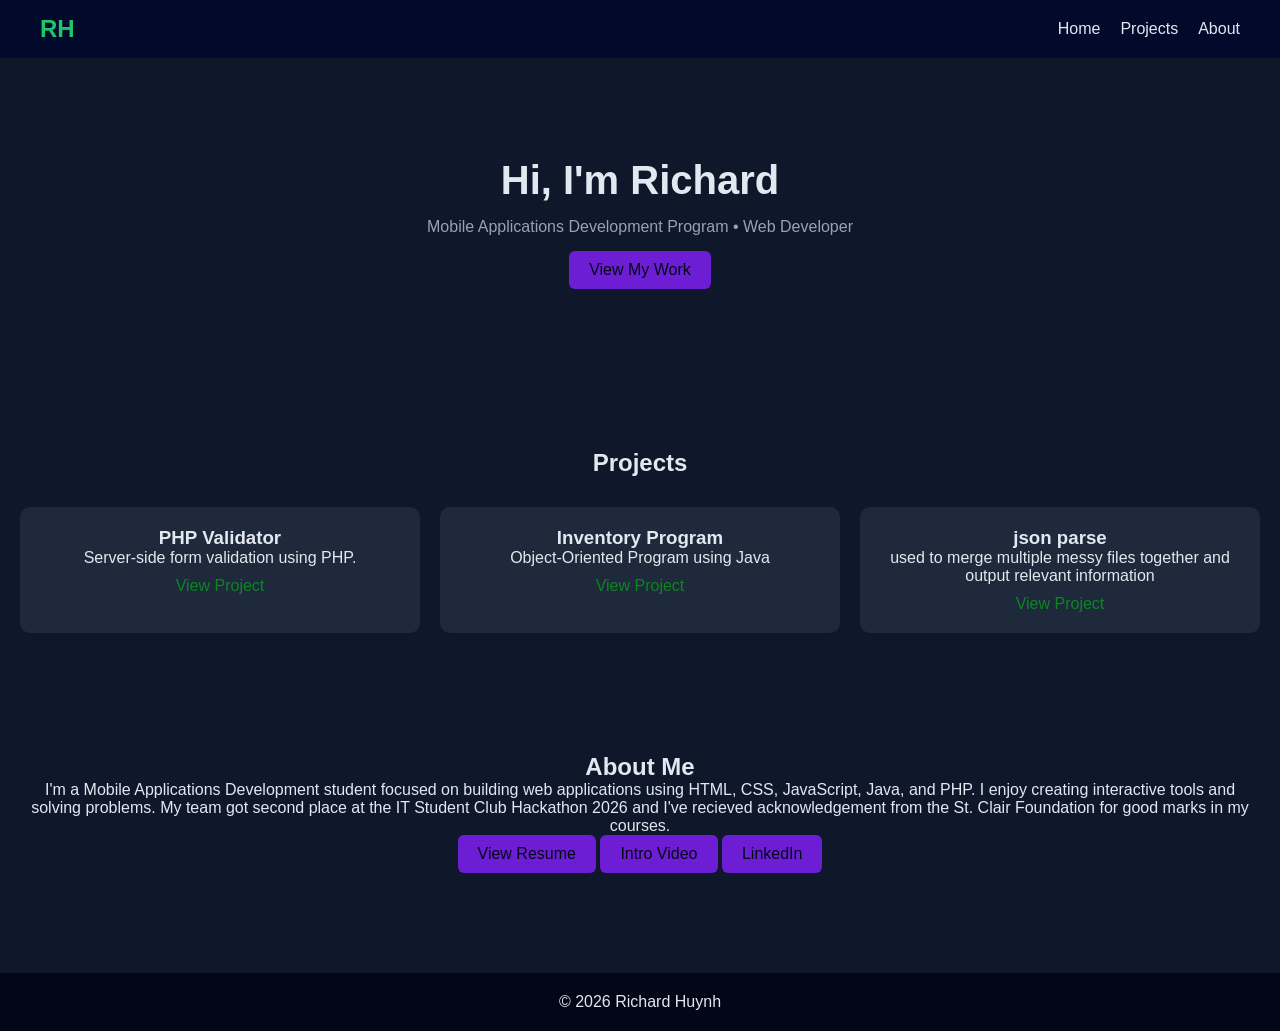
==== index.html @ d8704c8e "Update index.html" ====
<!--Richard Huynh-->
<!DOCTYPE html>
<html lang="en">
<head>
  <meta charset="UTF-8">
  <title>Richard Huynh | Portfolio</title>
  <link rel="stylesheet" href="style.css">
</head>
<body>

<header>
  <nav>
    <h1 class="logo">RH</h1>
    <ul>
      <li><a href="#">Home</a></li>
      <li><a href="#projects">Projects</a></li>
      <li><a href="#about">About</a></li>
    </ul>
  </nav>
</header>

<section class="hero">
  <h2>Hi, I'm Richard</h2>
  <p>Mobile Applications Development Program • Web Developer</p>
  <a href="#projects" class="btn">View My Work</a>
</section>

<section id="projects" class="projects">
  <h2>Projects</h2>

  <div class="project-grid">

  <div class="card">
  <h3>PHP Validator</h3>
  <p>Server-side form validation using PHP.</p>

  <a href="projects/phpValidater.html">View Project</a>
  </div>
    <div class="card">
      <h3>Inventory Program</h3>
      <p>Object-Oriented Program using Java</p>
      <a href="projects/inventoryjava.html">View Project</a>
    </div>

    <div class="card">
      <h3>json parse</h3>
      <p>used to merge multiple messy files together and output relevant information</p>
      <a href="projects/jsonparse.html">View Project</a>
    </div>

  </div>
</section>

<section id="about" class="about">
  <h2>About Me</h2>
  <p>
    I'm a Mobile Applications Development student focused on building web applications using
    HTML, CSS, JavaScript, Java, and PHP. I enjoy creating interactive tools and solving problems. My team got second place at the IT Student Club Hackathon 2026 and I've recieved acknowledgement from the St. Clair Foundation for good marks in my courses.
  </p>
  <div class="about-links">
    <a href="https://stclairconnect-my.sharepoint.com/:b:/g/personal/w0887934_myscc_ca/IQCioqzF12bKQ5uvfFVEzranAdpxf_ohGwmlwppBru58xro?e=8QSymk" target="_blank" class="btn">View Resume</a>
    <a href="https://stclairconnect-my.sharepoint.com/:v:/r/personal/w0887934_myscc_ca/Documents/MIT%20207/Elevator%20Pitch.mov?csf=1&web=1&e=Ng86Lj" target="_blank" class="btn">Intro Video</a>
    <a href="https://www.linkedin.com/in/richard-huynh-41b3a780/" target="_blank" class="btn">LinkedIn</a>
  </div>
</section>

<footer>
  <p>© 2026 Richard Huynh</p>
</footer>

</body>
</html>
---- style.css ----
* {
  margin: 0;
  padding: 0;
  box-sizing: border-box;
  font-family: Arial, sans-serif;
}

body {
  background: #0f172a;
  color: #e2e8f0;
}

/* NAV */
header {
  background: #020a2c;
  padding: 15px 40px;
}

nav {
  display: flex;
  justify-content: space-between;
  align-items: center;
}

.logo {
  color: #1fc56a;
}

nav ul {
  list-style: none;
  display: flex;
  gap: 20px;
}

nav a {
  text-decoration: none;
  color: #e2e8f0;
}

.hero {
  text-align: center;
  padding: 100px 20px;
}

.hero h2 {
  font-size: 2.5rem;
}

.hero p {
  margin: 15px 0;
  color: #94a3b8;
}

.btn {
  display: inline-block;
  padding: 10px 20px;
  background: #6d1ed4;
  color: #020617;
  text-decoration: none;
  border-radius: 6px;
}

.projects {
  padding: 60px 20px;
  text-align: center;
}

.project-grid {
  margin-top: 30px;
  display: grid;
  grid-template-columns: repeat(auto-fit, minmax(250px, 1fr));
  gap: 20px;
}

.card {
  background: #1e293b;
  padding: 20px;
  border-radius: 10px;
  transition: 0.3s;
}

.card:hover {
  transform: translateY(-5px);
}

.card a {
  display: inline-block;
  margin-top: 10px;
  color: #0b8620;
  text-decoration: none;
}

.about {
  padding: 60px 20px;
  text-align: center;
}

footer {
  text-align: center;
  padding: 20px;
  background: #020617;
  margin-top: 40px;
}
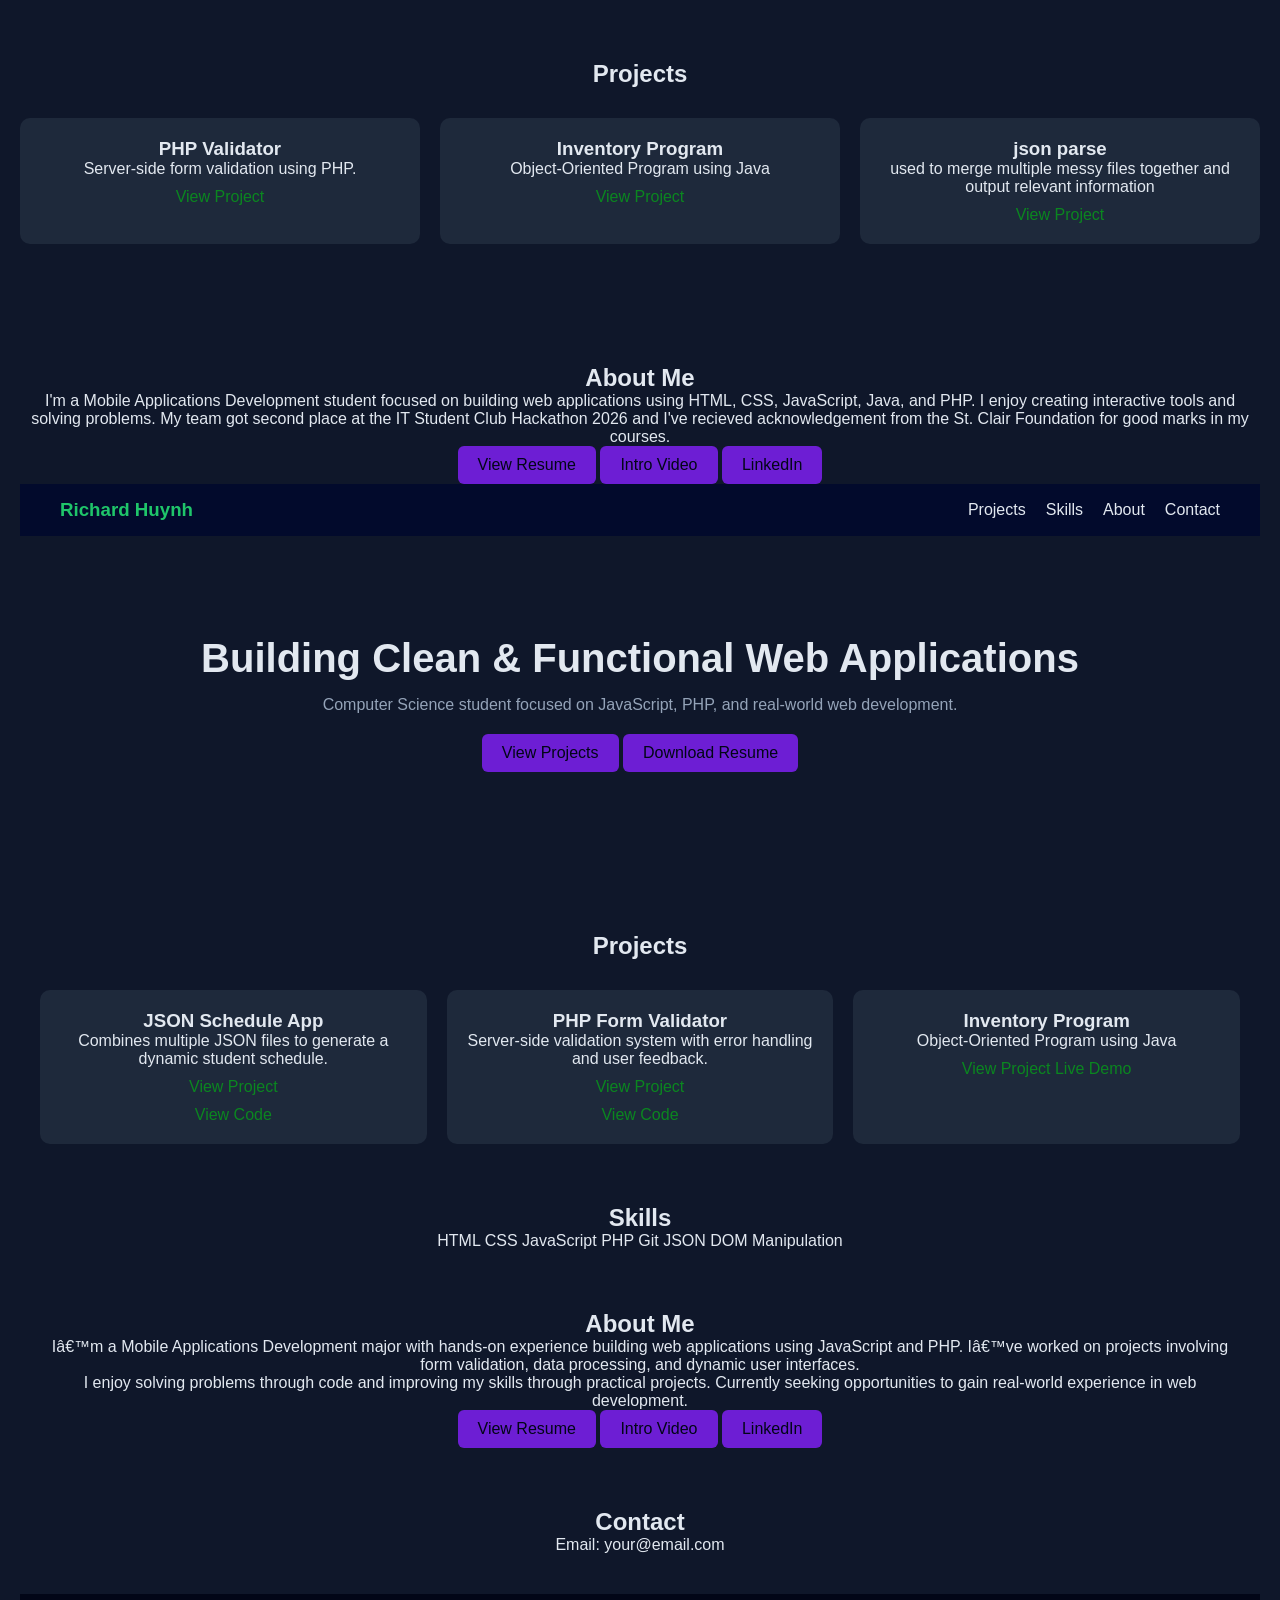
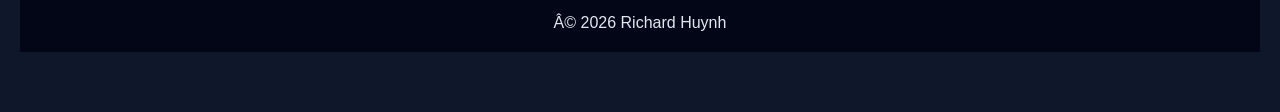
==== commit b298cecb: "Update index.html" ====
--- a/index.html
+++ b/index.html
@@ -1,29 +1,4 @@
 <!--Richard Huynh-->
-<!DOCTYPE html>
-<html lang="en">
-<head>
-  <meta charset="UTF-8">
-  <title>Richard Huynh | Portfolio</title>
-  <link rel="stylesheet" href="style.css">
-</head>
-<body>
-
-<header>
-  <nav>
-    <h1 class="logo">RH</h1>
-    <ul>
-      <li><a href="#">Home</a></li>
-      <li><a href="#projects">Projects</a></li>
-      <li><a href="#about">About</a></li>
-    </ul>
-  </nav>
-</header>
-
-<section class="hero">
-  <h2>Hi, I'm Richard</h2>
-  <p>Mobile Applications Development Program • Web Developer</p>
-  <a href="#projects" class="btn">View My Work</a>
-</section>
 
 <section id="projects" class="projects">
   <h2>Projects</h2>
@@ -34,7 +9,7 @@
   <h3>PHP Validator</h3>
   <p>Server-side form validation using PHP.</p>
 
-  <a href="projects/phpValidater.html">View Project</a>
+  <a href="projects/phpValidator.html">View Project</a>
   </div>
     <div class="card">
       <h3>Inventory Program</h3>
@@ -62,7 +37,112 @@
     <a href="https://stclairconnect-my.sharepoint.com/:v:/r/personal/w0887934_myscc_ca/Documents/MIT%20207/Elevator%20Pitch.mov?csf=1&web=1&e=Ng86Lj" target="_blank" class="btn">Intro Video</a>
     <a href="https://www.linkedin.com/in/richard-huynh-41b3a780/" target="_blank" class="btn">LinkedIn</a>
   </div>
+
+
+</body>
+</html>
+<!DOCTYPE html>
+<html lang="en">
+<head>
+  <meta charset="UTF-8">
+  <title>Richard Huynh | Web Developer</title>
+  <link rel="stylesheet" href="style.css">
+</head>
+<body>
+
+<header>
+  <nav>
+    <h1 class="logo">Richard Huynh</h1>
+    <ul>
+      <li><a href="#projects">Projects</a></li>
+      <li><a href="#skills">Skills</a></li>
+      <li><a href="#about">About</a></li>
+      <li><a href="#contact">Contact</a></li>
+    </ul>
+  </nav>
+</header>
+<section class="hero">
+  <h2>Building Clean & Functional Web Applications</h2>
+  <p>
+    Computer Science student focused on JavaScript, PHP, and real-world web development.
+  </p>
+
+  <div style="margin-top:20px;">
+    <a href="#projects" class="btn">View Projects</a>
+    <a href="resume.pdf" class="btn" target="_blank">Download Resume</a>
+  </div>
 </section>
+
+<section id="projects" class="projects">
+  <h2>Projects</h2>
+
+  <div class="project-grid">
+    <div class="card">
+      <h3>JSON Schedule App</h3>
+      <p>Combines multiple JSON files to generate a dynamic student schedule.</p>
+
+      <a href="projects/json-parser.html">View Project</a><br>
+      <a href="https://github.com/richardhuynhprog/richardhuynhprog.github.io" target="_blank">View Code</a>
+    </div>
+
+    <div class="card">
+      <h3>PHP Form Validator</h3>
+      <p>Server-side validation system with error handling and user feedback.</p>
+
+      <a href="projects/phpvalidator.html">View Project</a><br>
+      <a href="https://github.com/richardhuynhprog/richardhuynhprog.github.io" target="_blank">View Code</a>
+    </div>
+    <div class="card">
+      <h3>Inventory Program</h3>
+      <p>Object-Oriented Program using Java</p>
+      <a href="projects/inventoryjava.html">View Project</a>
+      <a href="https://w26aav.scweb.ca/yatzy/yatzyIndex.php" target="_blank">Live Demo</a>
+    </div>
+
+  </div>
+</section>
+
+
+<section id="skills" class="skills">
+  <h2>Skills</h2>
+
+  <div class="skills-list">
+    <span>HTML</span>
+    <span>CSS</span>
+    <span>JavaScript</span>
+    <span>PHP</span>
+    <span>Git</span>
+    <span>JSON</span>
+    <span>DOM Manipulation</span>
+  </div>
+</section>
+
+
+<section id="about" class="about">
+  <h2>About Me</h2>
+
+  <p>
+    I’m a Mobile Applications Development major with hands-on experience building web applications
+    using JavaScript and PHP. I’ve worked on projects involving form validation,
+    data processing, and dynamic user interfaces.
+  </p>
+
+  <p>
+    I enjoy solving problems through code and improving my skills through practical projects.
+    Currently seeking opportunities to gain real-world experience in web development.
+  </p>
+  <div class="about-links">
+    <a href="https://stclairconnect-my.sharepoint.com/:b:/g/personal/w0887934_myscc_ca/IQCioqzF12bKQ5uvfFVEzranAdpxf_ohGwmlwppBru58xro?e=8QSymk" target="_blank" class="btn">View Resume</a>
+    <a href="https://stclairconnect-my.sharepoint.com/:v:/r/personal/w0887934_myscc_ca/Documents/MIT%20207/Elevator%20Pitch.mov?csf=1&web=1&e=Ng86Lj" target="_blank" class="btn">Intro Video</a>
+    <a href="https://www.linkedin.com/in/richard-huynh-41b3a780/" target="_blank" class="btn">LinkedIn</a>
+  </div>
+</section>
+
+<section id="contact" class="contact">
+  <h2>Contact</h2>
+  <p>Email: your@email.com</p>
+</section>
+
 
 <footer>
   <p>© 2026 Richard Huynh</p>
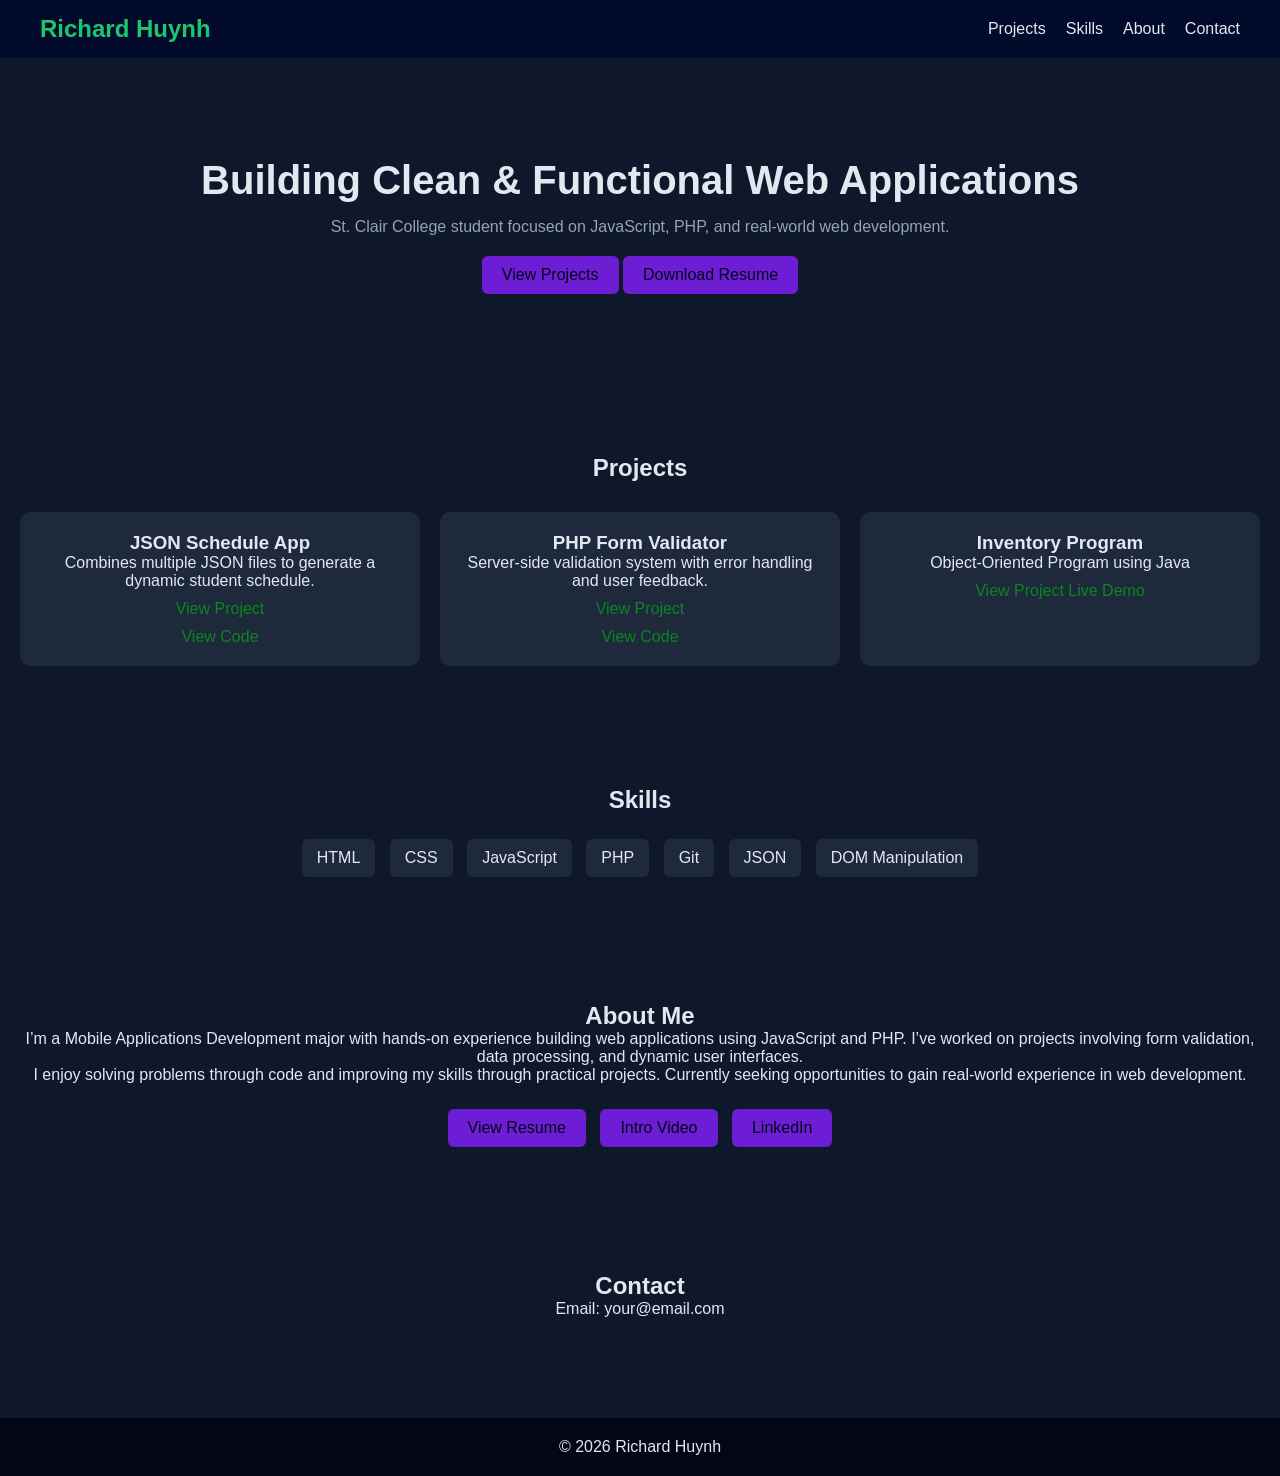
==== commit 96533bf4: "Update index.html" ====
--- a/index.html
+++ b/index.html
@@ -1,46 +1,3 @@
-<!--Richard Huynh-->
-
-<section id="projects" class="projects">
-  <h2>Projects</h2>
-
-  <div class="project-grid">
-
-  <div class="card">
-  <h3>PHP Validator</h3>
-  <p>Server-side form validation using PHP.</p>
-
-  <a href="projects/phpValidator.html">View Project</a>
-  </div>
-    <div class="card">
-      <h3>Inventory Program</h3>
-      <p>Object-Oriented Program using Java</p>
-      <a href="projects/inventoryjava.html">View Project</a>
-    </div>
-
-    <div class="card">
-      <h3>json parse</h3>
-      <p>used to merge multiple messy files together and output relevant information</p>
-      <a href="projects/jsonparse.html">View Project</a>
-    </div>
-
-  </div>
-</section>
-
-<section id="about" class="about">
-  <h2>About Me</h2>
-  <p>
-    I'm a Mobile Applications Development student focused on building web applications using
-    HTML, CSS, JavaScript, Java, and PHP. I enjoy creating interactive tools and solving problems. My team got second place at the IT Student Club Hackathon 2026 and I've recieved acknowledgement from the St. Clair Foundation for good marks in my courses.
-  </p>
-  <div class="about-links">
-    <a href="https://stclairconnect-my.sharepoint.com/:b:/g/personal/w0887934_myscc_ca/IQCioqzF12bKQ5uvfFVEzranAdpxf_ohGwmlwppBru58xro?e=8QSymk" target="_blank" class="btn">View Resume</a>
-    <a href="https://stclairconnect-my.sharepoint.com/:v:/r/personal/w0887934_myscc_ca/Documents/MIT%20207/Elevator%20Pitch.mov?csf=1&web=1&e=Ng86Lj" target="_blank" class="btn">Intro Video</a>
-    <a href="https://www.linkedin.com/in/richard-huynh-41b3a780/" target="_blank" class="btn">LinkedIn</a>
-  </div>
-
-
-</body>
-</html>
 <!DOCTYPE html>
 <html lang="en">
 <head>
@@ -64,7 +21,7 @@
 <section class="hero">
   <h2>Building Clean & Functional Web Applications</h2>
   <p>
-    Computer Science student focused on JavaScript, PHP, and real-world web development.
+    St. Clair College student focused on JavaScript, PHP, and real-world web development.
   </p>
 
   <div style="margin-top:20px;">
--- a/style.css
+++ b/style.css
@@ -100,4 +100,33 @@
   padding: 20px;
   background: #020617;
   margin-top: 40px;
-}+}
+.skills {
+  text-align: center;
+  padding: 60px 20px;
+}
+
+.skills-list {
+  margin-top: 20px;
+}
+
+.skills-list span {
+  display: inline-block;
+  background: #1e293b;
+  padding: 10px 15px;
+  margin: 5px;
+  border-radius: 6px;
+}
+
+.about-links {
+  margin-top: 20px;
+}
+
+.about-links a {
+  margin: 5px;
+}
+
+.contact {
+  text-align: center;
+  padding: 60px 20px;
+}
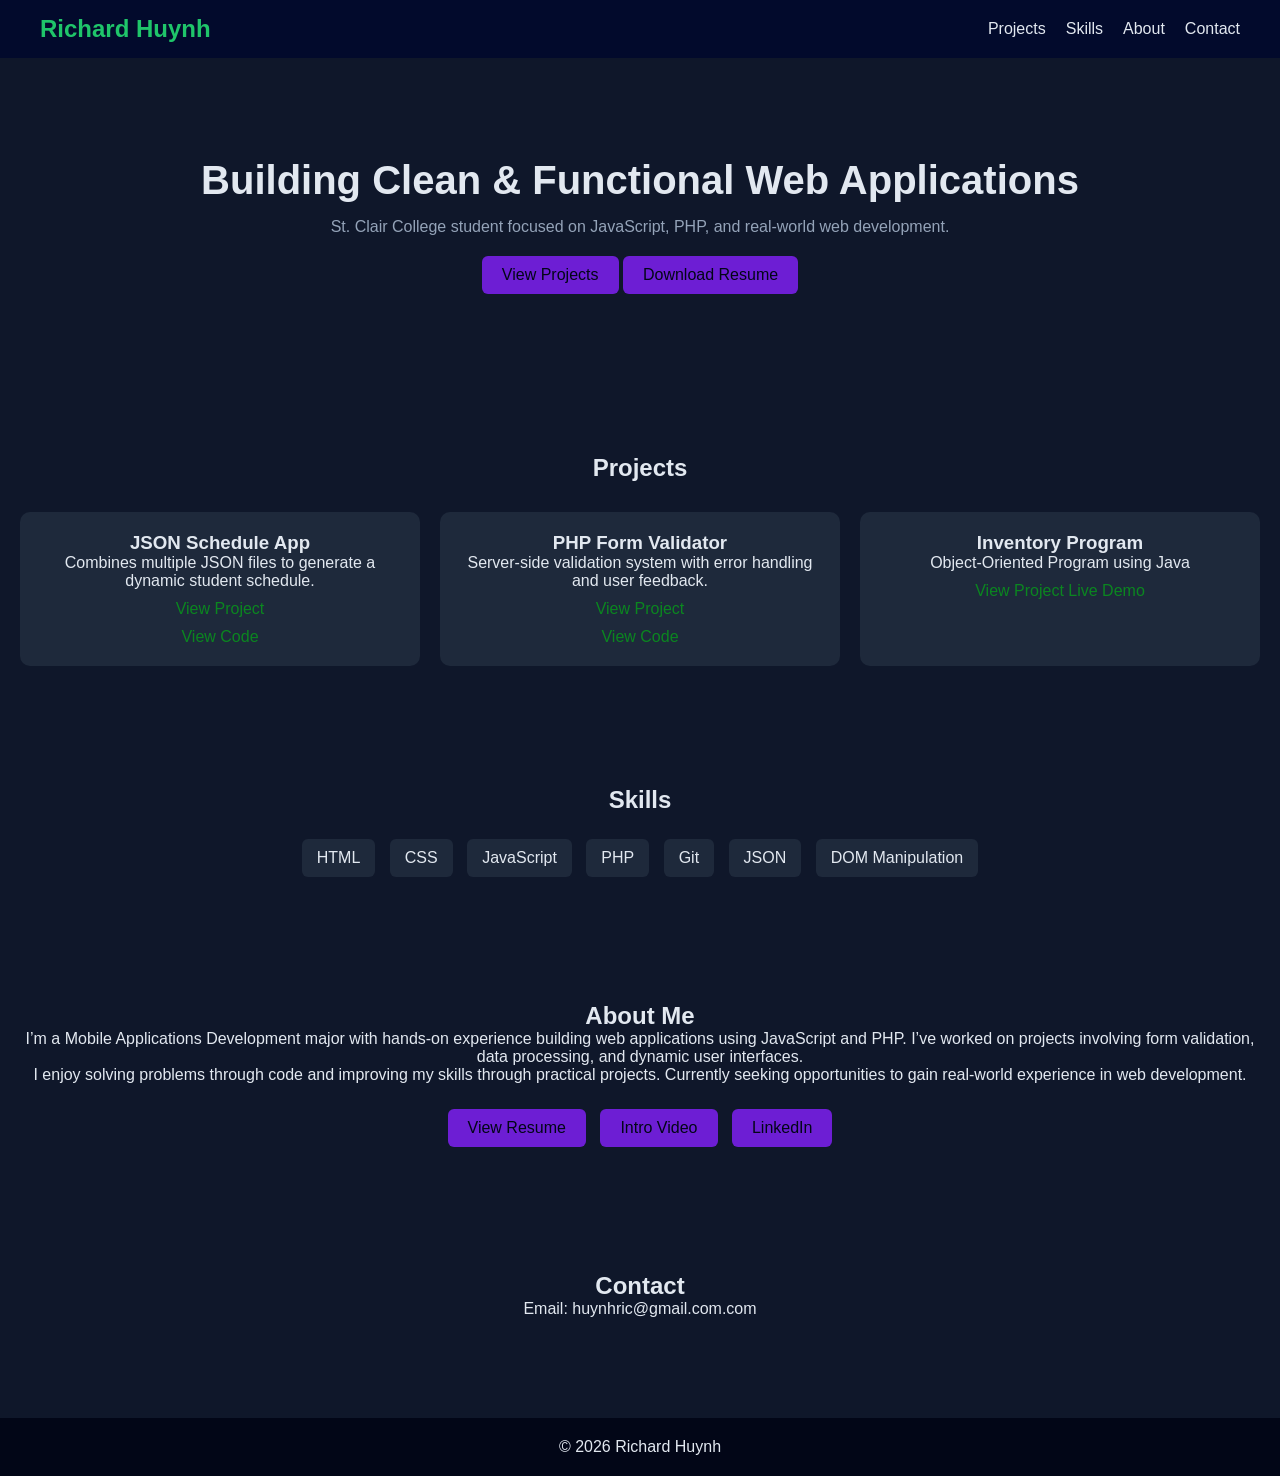
==== commit 6963ab3c: "Update index.html" ====
--- a/index.html
+++ b/index.html
@@ -97,7 +97,7 @@
 
 <section id="contact" class="contact">
   <h2>Contact</h2>
-  <p>Email: your@email.com</p>
+  <p>Email: huynhric@gmail.com.com</p>
 </section>
 
 
